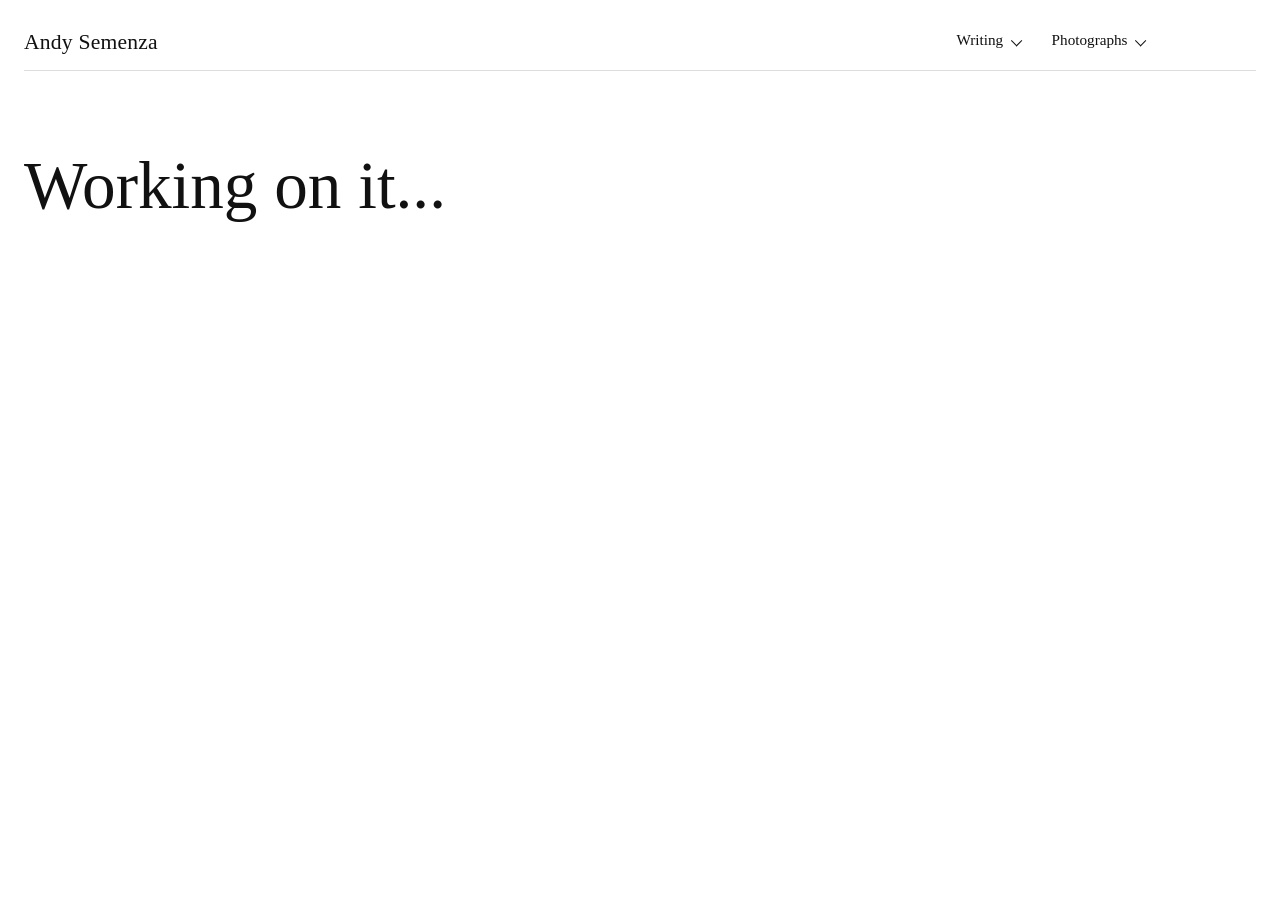
==== blog/blog.html @ c1c378b0 "Initial commit" ====
<!DOCTYPE html>
<html lang="en">
<head>
    <meta charset="UTF-8">
    <meta name="viewport" content="width=device-width, initial-scale=1.0">
    <title>Writing - Andy Semenza</title>
    <link rel="stylesheet" href="../css/site.css?v=8">
</head>
<body>
    <div class="site-frame">
        <header class="site-header">
            <a class="site-mark" href="../index.html">Andy Semenza</a>

            <nav class="site-nav" aria-label="Primary">
                <div class="menu">
                    <button class="menu-toggle" type="button" aria-expanded="false">
                        <span class="menu-text">Writing</span>
                        <span class="menu-caret" aria-hidden="true"></span>
                    </button>
                    <div class="menu-panel">
                        <a class="menu-item" href="blog.html" aria-current="page">Working on it...</a>
                    </div>
                </div>

                <div class="menu">
                    <button class="menu-toggle" type="button" aria-expanded="false">
                        <span class="menu-text">Photographs</span>
                        <span class="menu-caret" aria-hidden="true"></span>
                    </button>
                    <div class="menu-panel" data-project-menu data-base="../photography/photography.html?project="></div>
                </div>
            </nav>
        </header>

        <main class="writing-main">
            <p>Working on it...</p>
        </main>
    </div>

    <script src="../js/gallery.js?v=8"></script>
</body>
</html>
---- css/site.css ----
:root {
    color-scheme: light;
    --paper: #f4f0e7;
    --paper-deep: #ede8dd;
    --ink: #111111;
    --line: rgba(17, 17, 17, 0.14);
    --panel: rgba(255, 255, 255, 0.72);
    --shadow: 0 20px 45px rgba(17, 17, 17, 0.1);
}

* {
    box-sizing: border-box;
}

html,
body {
    margin: 0;
    min-height: 100%;
}

body {
    background: #ffffff;
    color: var(--ink);
    font-family: "Helvetica Neue", Helvetica, Arial, sans-serif;
}

a {
    color: inherit;
    text-decoration: none;
}

img {
    display: block;
    max-width: 100%;
}

.site-frame {
    width: min(1400px, calc(100% - 3rem));
    margin: 0 auto;
    padding: 2rem 0 3rem;
}

.home-page {
    background: #050505;
    min-height: 100vh;
    overflow: hidden;
}

.home-page::before {
    content: "";
    position: fixed;
    inset: 0 0 auto 0;
    height: 12rem;
    background: linear-gradient(180deg, rgba(0, 0, 0, 0.48), rgba(0, 0, 0, 0));
    pointer-events: none;
    z-index: 0;
}

.home-hero {
    position: fixed;
    inset: 0;
}

.home-hero img {
    width: 100%;
    height: 100%;
    object-fit: cover;
    object-position: center center;
}

.home-overlay {
    position: relative;
    z-index: 1;
    min-height: 100vh;
}

.site-header {
    width: 100%;
    max-width: none;
    margin: 0 auto;
    display: grid;
    grid-template-columns: minmax(0, 1fr) max-content;
    align-items: start;
    column-gap: 3rem;
    padding-bottom: 1rem;
    border-bottom: 1px solid var(--line);
}

.home-header {
    color: #ffffff;
    border-bottom-color: rgba(255, 255, 255, 0.28);
    text-shadow: 0 1px 16px rgba(0, 0, 0, 0.45);
}

.site-mark {
    width: fit-content;
    font-family: "Iowan Old Style", "Palatino Linotype", "Book Antiqua", Georgia, serif;
    font-size: 1.35rem;
    line-height: 1;
    letter-spacing: 0.01em;
}

.site-nav {
    display: flex;
    align-items: baseline;
    gap: 2rem;
    flex-shrink: 0;
    padding-right: 7rem;
    font-family: "Iowan Old Style", "Palatino Linotype", "Book Antiqua", Georgia, serif;
    font-size: 0.95rem;
    line-height: 1;
}

.menu {
    position: relative;
    display: inline-flex;
    align-items: baseline;
}

.menu-toggle {
    appearance: none;
    -webkit-appearance: none;
    display: inline-flex;
    align-items: baseline;
    gap: 0.55rem;
    font: inherit;
    color: inherit;
    cursor: pointer;
    margin: 0;
    padding: 0;
    border: 0;
    border-radius: 0;
    background: transparent;
    box-shadow: none;
    line-height: 1;
    white-space: nowrap;
}

.menu-text {
    display: block;
    line-height: 1;
}

.menu-caret {
    display: block;
    flex: 0 0 auto;
    width: 0.48rem;
    height: 0.48rem;
    margin-top: 0.14rem;
    border-right: 1.5px solid currentColor;
    border-bottom: 1.5px solid currentColor;
    transform: rotate(45deg);
    transform-origin: 60% 60%;
}

.menu.is-open .menu-toggle,
.menu-toggle:hover {
    opacity: 0.78;
}

.menu-toggle:focus-visible {
    outline: none;
}

.menu.is-open .menu-caret {
    margin-top: 0.22rem;
    transform: rotate(225deg);
}

.menu-panel {
    position: absolute;
    top: calc(100% + 0.8rem);
    left: 0;
    white-space: nowrap;
    display: none;
    padding: 0.5rem 0.9rem;
    border: 0;
    border-radius: 0.25rem;
    background: var(--panel);
    -webkit-backdrop-filter: blur(8px) saturate(1.1);
    backdrop-filter: blur(8px) saturate(1.1);
    box-shadow: var(--shadow);
    z-index: 20;
}

.menu.is-open .menu-panel {
    display: grid;
}

.menu-item {
    display: block;
    padding: 0.28rem 0;
    color: var(--ink);
    font-family: "Iowan Old Style", "Palatino Linotype", "Book Antiqua", Georgia, serif;
    font-size: 0.95rem;
    line-height: 1.25;
    white-space: nowrap;
}

.menu-item:hover,
.menu-item:focus-visible,
.menu-item[aria-current="page"] {
    text-decoration: underline;
    text-underline-offset: 0.15em;
    outline: none;
}

.gallery-main {
    padding-top: 1.8rem;
}

.gallery-stack {
    display: grid;
    grid-template-columns: repeat(3, minmax(0, 1fr));
    gap: 1rem;
}

.gallery-stack-single {
    grid-template-columns: minmax(0, 1fr);
    max-width: 48rem;
    margin: 0 auto;
}

.gallery-item {
    margin: 0;
}

.gallery-trigger {
    width: 100%;
    display: flex;
    justify-content: stretch;
    padding: 0;
    border: 0;
    background: transparent;
    cursor: zoom-in;
}

.gallery-trigger:focus-visible {
    outline: none;
}

.gallery-image {
    width: 100%;
    height: auto;
    max-width: none;
    max-height: none;
    transition: transform 180ms ease, box-shadow 180ms ease;
}

.gallery-trigger:hover .gallery-image,
.gallery-trigger:focus-visible .gallery-image {
    transform: translateY(-1px);
    box-shadow: var(--shadow);
}

.lightbox[hidden] {
    display: none;
}

.lightbox {
    position: fixed;
    inset: 0;
    z-index: 100;
    display: grid;
    grid-template-columns: minmax(3.5rem, 6vw) minmax(0, 1fr) minmax(3.5rem, 6vw);
    align-items: center;
    gap: 1rem;
    padding: 1.5rem;
    background: rgba(10, 10, 10, 0.92);
}

.lightbox-stage {
    display: flex;
    justify-content: center;
    align-items: center;
    min-width: 0;
    min-height: 0;
}

.lightbox-image {
    width: auto;
    height: auto;
    max-width: 100%;
    max-height: calc(100vh - 3rem);
}

.lightbox-button,
.lightbox-close {
    width: 3rem;
    height: 3rem;
    border: 0;
    border-radius: 999px;
    background: rgba(255, 255, 255, 0.12);
    color: #ffffff;
    font: inherit;
    font-size: 1.8rem;
    line-height: 1;
    display: grid;
    place-items: center;
    cursor: pointer;
}

.lightbox-button:focus-visible,
.lightbox-close:focus-visible {
    outline: 2px solid rgba(255, 255, 255, 0.5);
    outline-offset: 2px;
}

.lightbox-button[disabled] {
    opacity: 0.25;
    cursor: default;
}

.lightbox-prev {
    justify-self: start;
}

.lightbox-next {
    justify-self: end;
}

.lightbox-close {
    position: absolute;
    top: 1rem;
    right: 1rem;
}

.is-locked,
.is-locked body {
    overflow: hidden;
}

.writing-main {
    min-height: calc(100vh - 10rem);
    display: flex;
    align-items: flex-start;
    padding-top: 5rem;
}

.writing-main p {
    margin: 0;
    font-family: "Iowan Old Style", "Palatino Linotype", "Book Antiqua", Georgia, serif;
    font-size: clamp(2rem, 6vw, 4.2rem);
    line-height: 1.05;
}

@media (max-width: 720px) {
    .site-frame {
        width: min(100% - 1.5rem, 44rem);
        padding-top: 1.25rem;
        padding-bottom: 2rem;
    }

    .site-header {
        width: 100%;
        display: grid;
        grid-template-columns: 1fr;
        row-gap: 1rem;
        align-items: flex-start;
    }

    .site-nav {
        display: flex;
        gap: 1rem;
        flex-wrap: wrap;
        padding-right: 0;
    }

    .menu-panel {
        left: 0;
        right: auto;
    }

    .gallery-image {
        width: 100%;
        max-width: 100%;
        max-height: none;
    }

    .gallery-stack {
        grid-template-columns: repeat(2, minmax(0, 1fr));
    }

    .gallery-stack-single {
        grid-template-columns: minmax(0, 1fr);
    }

    .lightbox {
        grid-template-columns: 1fr;
        gap: 0.75rem;
        padding: 1rem;
    }

    .lightbox-stage {
        order: 1;
    }

    .lightbox-prev,
    .lightbox-next {
        position: fixed;
        bottom: 1rem;
    }

    .lightbox-prev {
        left: 1rem;
    }

    .lightbox-next {
        right: 1rem;
    }

    .writing-main {
        min-height: 40vh;
        padding-top: 3rem;
    }

    .home-image img {
        max-height: none;
    }
}

@media (max-width: 640px) {
    .gallery-stack {
        grid-template-columns: 1fr;
    }
}
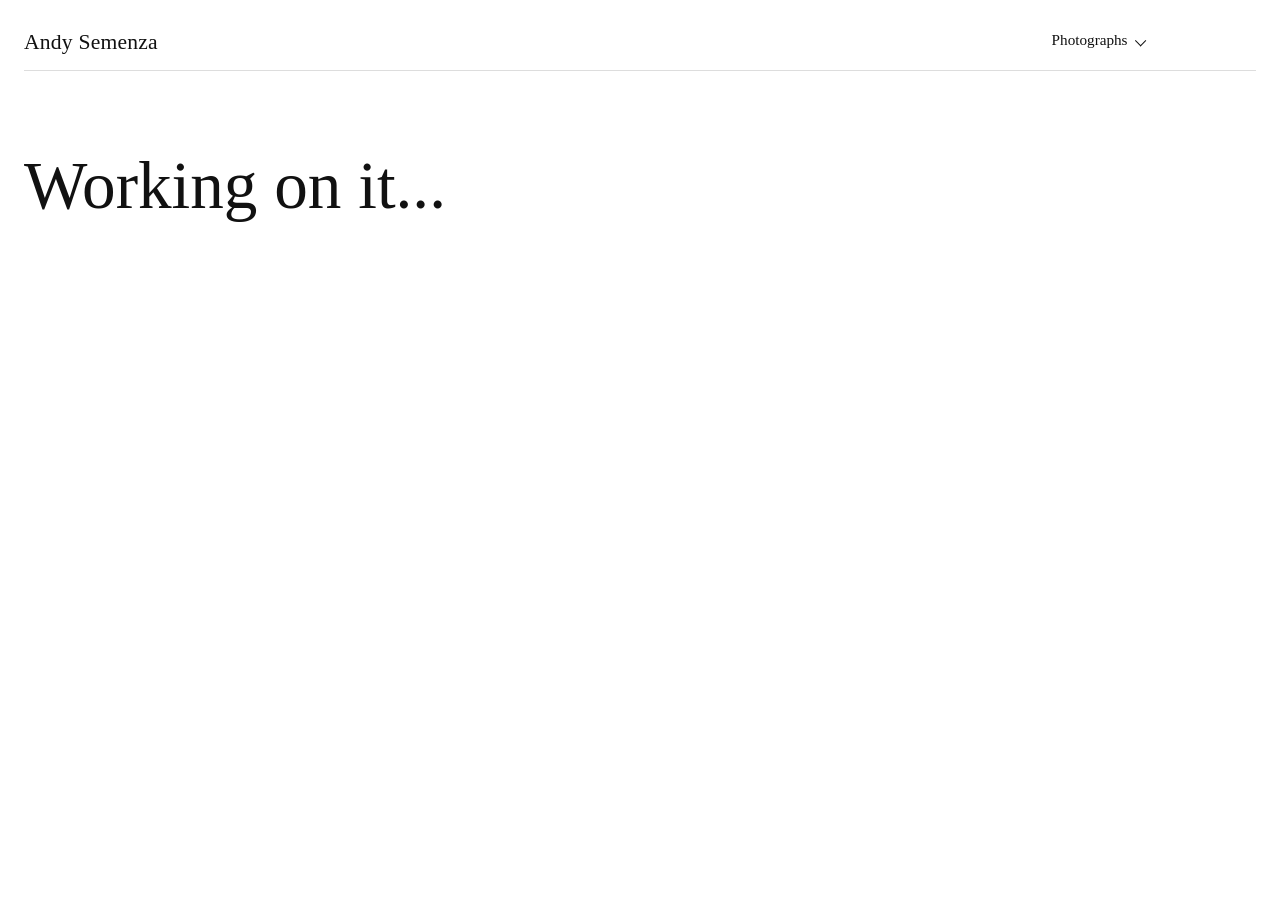
==== commit fc911062: "Hide the Writing nav tab for now (commented out, easy to restore) Co-Authored-By: Claude Sonnet 5 <n" ====
--- a/blog/blog.html
+++ b/blog/blog.html
@@ -4,7 +4,7 @@
     <meta charset="UTF-8">
     <meta name="viewport" content="width=device-width, initial-scale=1.0">
     <title>Writing - Andy Semenza</title>
-    <link rel="stylesheet" href="../css/site.css?v=8">
+    <link rel="stylesheet" href="../css/site.css?v=9">
 </head>
 <body>
     <div class="site-frame">
@@ -12,6 +12,7 @@
             <a class="site-mark" href="../index.html">Andy Semenza</a>
 
             <nav class="site-nav" aria-label="Primary">
+                <!-- WRITING TAB HIDDEN — to restore, delete this line and the matching "END WRITING TAB" line below
                 <div class="menu">
                     <button class="menu-toggle" type="button" aria-expanded="false">
                         <span class="menu-text">Writing</span>
@@ -21,6 +22,7 @@
                         <a class="menu-item" href="blog.html" aria-current="page">Working on it...</a>
                     </div>
                 </div>
+                END WRITING TAB -->
 
                 <div class="menu">
                     <button class="menu-toggle" type="button" aria-expanded="false">
--- a/css/site.css
+++ b/css/site.css
@@ -90,6 +90,27 @@
     color: #ffffff;
     border-bottom-color: rgba(255, 255, 255, 0.28);
     text-shadow: 0 1px 16px rgba(0, 0, 0, 0.45);
+}
+
+.home-email {
+    position: fixed;
+    right: 1.5rem;
+    bottom: 1.25rem;
+    z-index: 2;
+    font-family: "Iowan Old Style", "Palatino Linotype", "Book Antiqua", Georgia, serif;
+    font-size: 0.8rem;
+    letter-spacing: 0.02em;
+    color: #ffffff;
+    text-shadow: 0 1px 16px rgba(0, 0, 0, 0.45);
+    opacity: 0.85;
+}
+
+.home-email:hover,
+.home-email:focus-visible {
+    opacity: 1;
+    text-decoration: underline;
+    text-underline-offset: 0.15em;
+    outline: none;
 }
 
 .site-mark {
